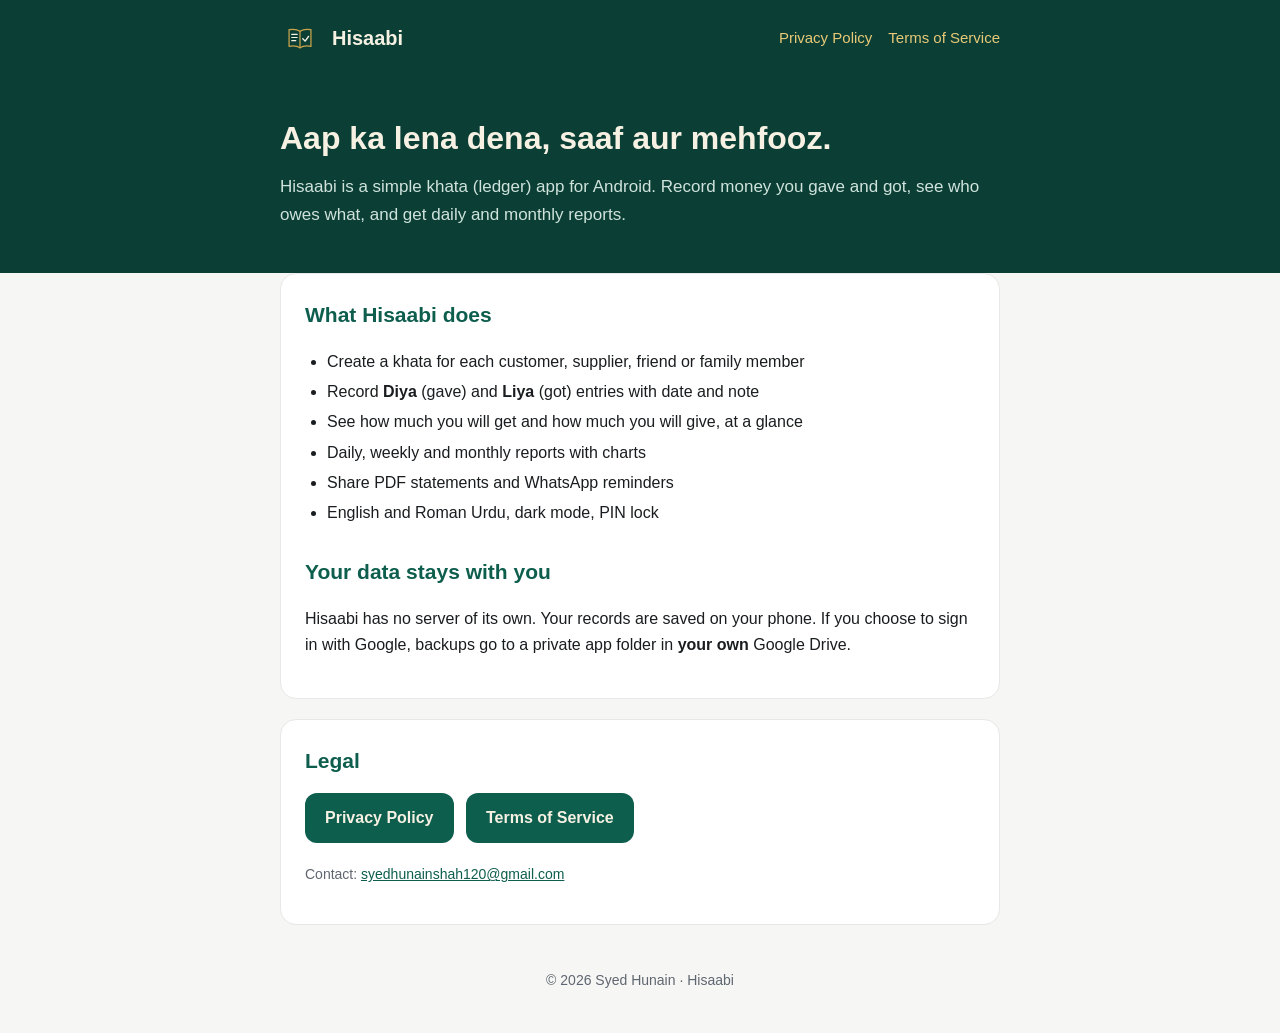
==== docs/index.html @ 2ae5a0a4 "Add website with privacy policy and terms (GitHub Pages) Co-Authored-By: Claude Opus 5.5 <noreply@an" ====
<!doctype html>
<html lang="en">
<head>
<meta charset="utf-8">
<meta name="viewport" content="width=device-width, initial-scale=1">
<title>Hisaabi — Easy money ledger (Khata) app</title>
<meta name="description" content="Hisaabi is a simple khata app to track money you gave and got, with daily and monthly reports. Your data stays on your phone.">
<link rel="icon" href="logo.svg">
<link rel="stylesheet" href="style.css">
</head>
<body>
<header>
  <div class="wrap">
    <div class="bar">
      <img src="logo.svg" alt="">
      <a class="name" href="./">Hisaabi</a>
      <nav>
        <a href="privacy.html">Privacy Policy</a>
        <a href="terms.html">Terms of Service</a>
      </nav>
    </div>
    <div class="hero">
      <h1>Aap ka lena dena, saaf aur mehfooz.</h1>
      <p>Hisaabi is a simple khata (ledger) app for Android. Record money you gave and got, see who owes what, and get daily and monthly reports.</p>
    </div>
  </div>
</header>
<main class="wrap">
  <div class="card">
    <h2>What Hisaabi does</h2>
    <ul>
      <li>Create a khata for each customer, supplier, friend or family member</li>
      <li>Record <b>Diya</b> (gave) and <b>Liya</b> (got) entries with date and note</li>
      <li>See how much you will get and how much you will give, at a glance</li>
      <li>Daily, weekly and monthly reports with charts</li>
      <li>Share PDF statements and WhatsApp reminders</li>
      <li>English and Roman Urdu, dark mode, PIN lock</li>
    </ul>
    <h2>Your data stays with you</h2>
    <p>Hisaabi has no server of its own. Your records are saved on your phone. If you choose to sign in with Google, backups go to a private app folder in <b>your own</b> Google Drive.</p>
  </div>
  <div class="card">
    <h2>Legal</h2>
    <a class="btn" href="privacy.html">Privacy Policy</a>
    <a class="btn" href="terms.html">Terms of Service</a>
    <p class="muted">Contact: <a href="mailto:syedhunainshah120@gmail.com">syedhunainshah120@gmail.com</a></p>
  </div>
</main>
<footer>© 2026 Syed Hunain · Hisaabi</footer>
</body>
</html>
---- docs/style.css ----
:root {
  --emerald: #0E5E4E;
  --emerald-deep: #0B3F35;
  --gold: #C9A24A;
  --gold-light: #E8C977;
  --ivory: #F6F1E3;
  --bg: #F6F7F5;
  --text: #1A1D1F;
  --muted: #5F6670;
  --line: #E5E8E4;
}
* { box-sizing: border-box; }
body {
  margin: 0;
  font-family: -apple-system, "Segoe UI", Roboto, Inter, Arial, sans-serif;
  background: var(--bg);
  color: var(--text);
  line-height: 1.65;
  font-size: 16px;
}
header {
  background: var(--emerald-deep);
  color: var(--ivory);
}
.wrap { max-width: 760px; margin: 0 auto; padding: 0 20px; }
.bar { display: flex; align-items: center; gap: 12px; padding: 18px 0; flex-wrap: wrap; }
.bar img { width: 40px; height: 40px; border-radius: 10px; }
.bar .name { font-weight: 700; font-size: 20px; color: var(--ivory); text-decoration: none; margin-right: auto; }
.bar nav { display: flex; gap: 16px; flex-wrap: wrap; }
.bar nav a { color: var(--gold-light); text-decoration: none; font-size: 15px; }
.bar nav a:hover { color: var(--ivory); text-decoration: underline; }
.hero { padding: 36px 0 44px; }
.hero h1 { margin: 0 0 8px; font-size: 32px; }
.hero p { margin: 0; color: #CFE3DC; font-size: 17px; }
main { padding: 32px 0 48px; }
.card {
  background: #fff;
  border-radius: 16px;
  padding: 24px;
  margin-bottom: 20px;
  border: 1px solid var(--line);
}
h2 { color: var(--emerald); font-size: 21px; margin: 28px 0 8px; }
h2:first-child { margin-top: 0; }
h3 { font-size: 17px; margin: 20px 0 6px; }
a { color: var(--emerald); }
.muted { color: var(--muted); font-size: 14px; }
.lang { display: inline-block; background: var(--gold-light); color: var(--emerald-deep); font-weight: 700; font-size: 12px; padding: 2px 10px; border-radius: 8px; letter-spacing: .04em; }
ul { padding-left: 22px; }
li { margin: 4px 0; }
.btn {
  display: inline-block; background: var(--emerald); color: var(--ivory);
  padding: 12px 20px; border-radius: 12px; text-decoration: none; font-weight: 600; margin: 6px 8px 6px 0;
}
.btn:hover { background: var(--emerald-deep); color: var(--ivory); }
footer { text-align: center; color: var(--muted); font-size: 14px; padding: 24px 0 40px; }
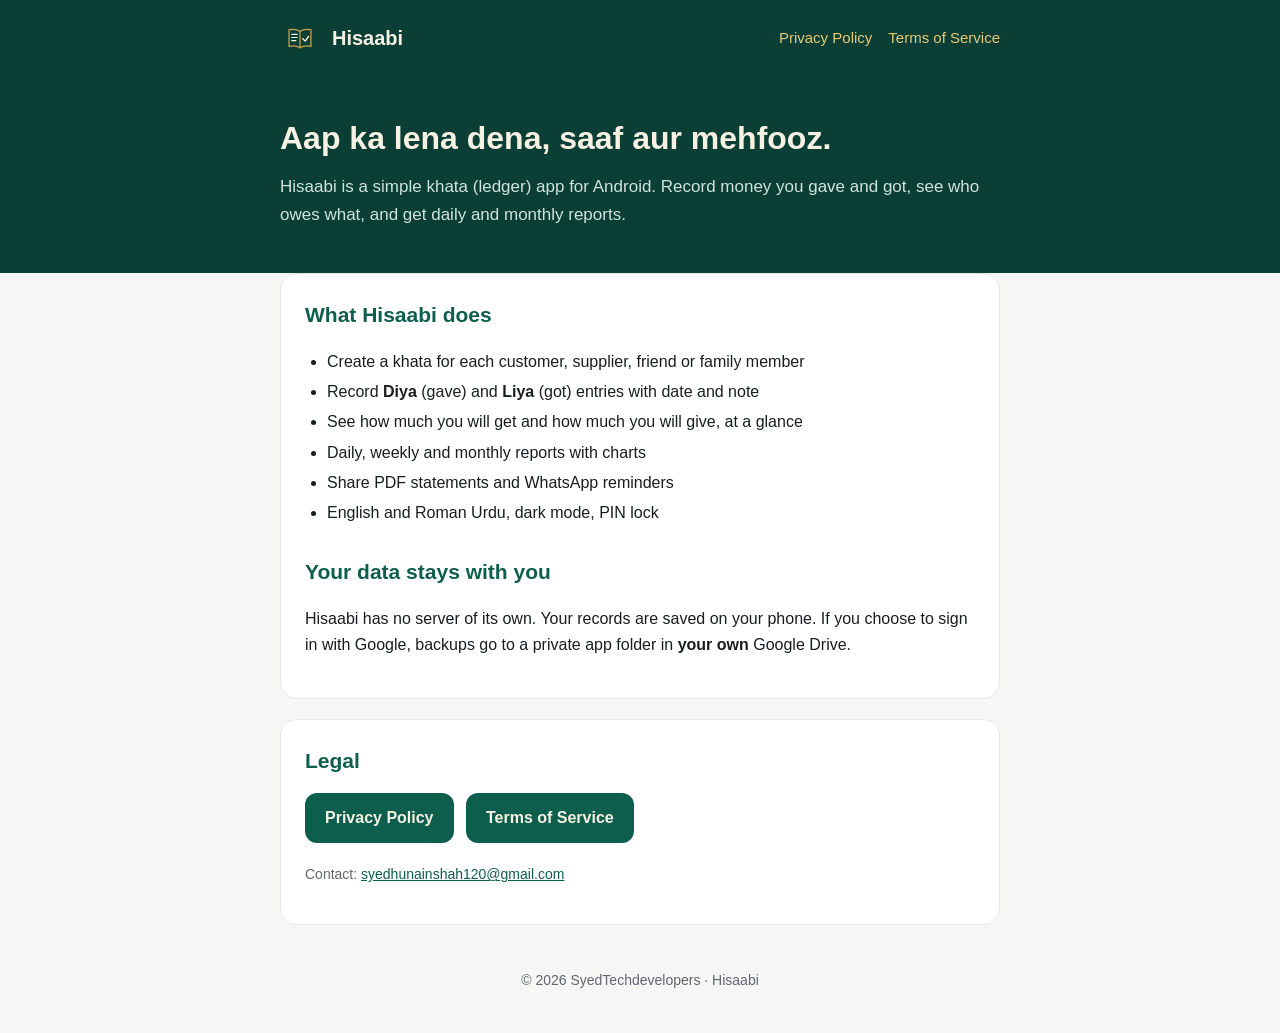
==== commit a9c29893: "Date picker spacing, developer name SyedTechdevelopers, support card Co-Authored-By: Claude Opus 5.5" ====
--- a/docs/index.html
+++ b/docs/index.html
@@ -46,6 +46,6 @@
     <p class="muted">Contact: <a href="mailto:syedhunainshah120@gmail.com">syedhunainshah120@gmail.com</a></p>
   </div>
 </main>
-<footer>© 2026 Syed Hunain · Hisaabi</footer>
+<footer>© 2026 SyedTechdevelopers · Hisaabi</footer>
 </body>
 </html>
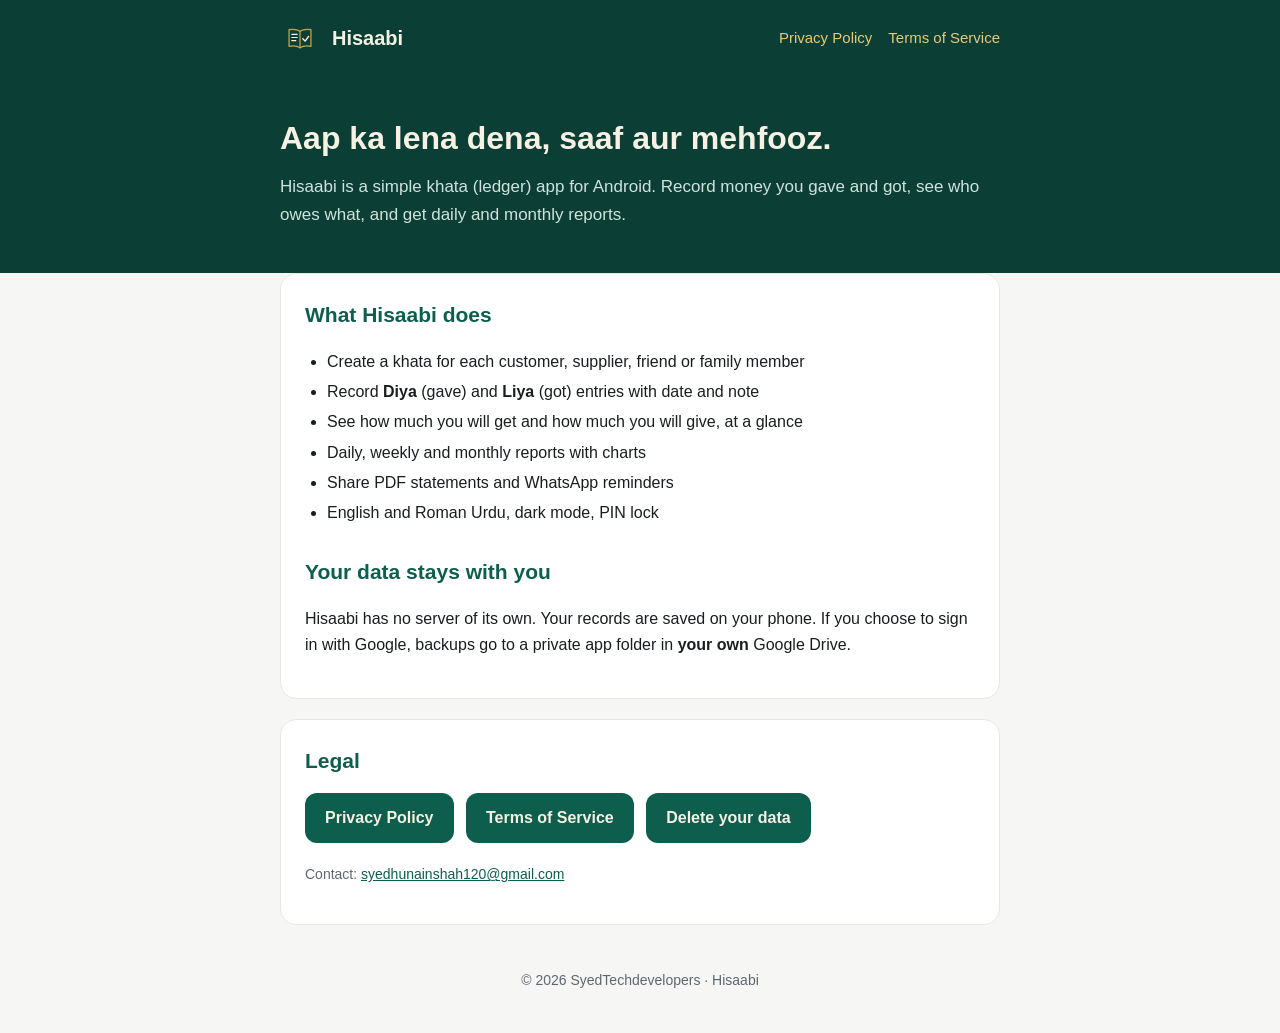
==== commit da7b93f8: "Link the data deletion page from the Hisaabi home page Co-Authored-By: Claude Opus 5.5 <noreply@anth" ====
--- a/docs/index.html
+++ b/docs/index.html
@@ -43,6 +43,7 @@
     <h2>Legal</h2>
     <a class="btn" href="privacy.html">Privacy Policy</a>
     <a class="btn" href="terms.html">Terms of Service</a>
+    <a class="btn" href="delete-data.html">Delete your data</a>
     <p class="muted">Contact: <a href="mailto:syedhunainshah120@gmail.com">syedhunainshah120@gmail.com</a></p>
   </div>
 </main>
